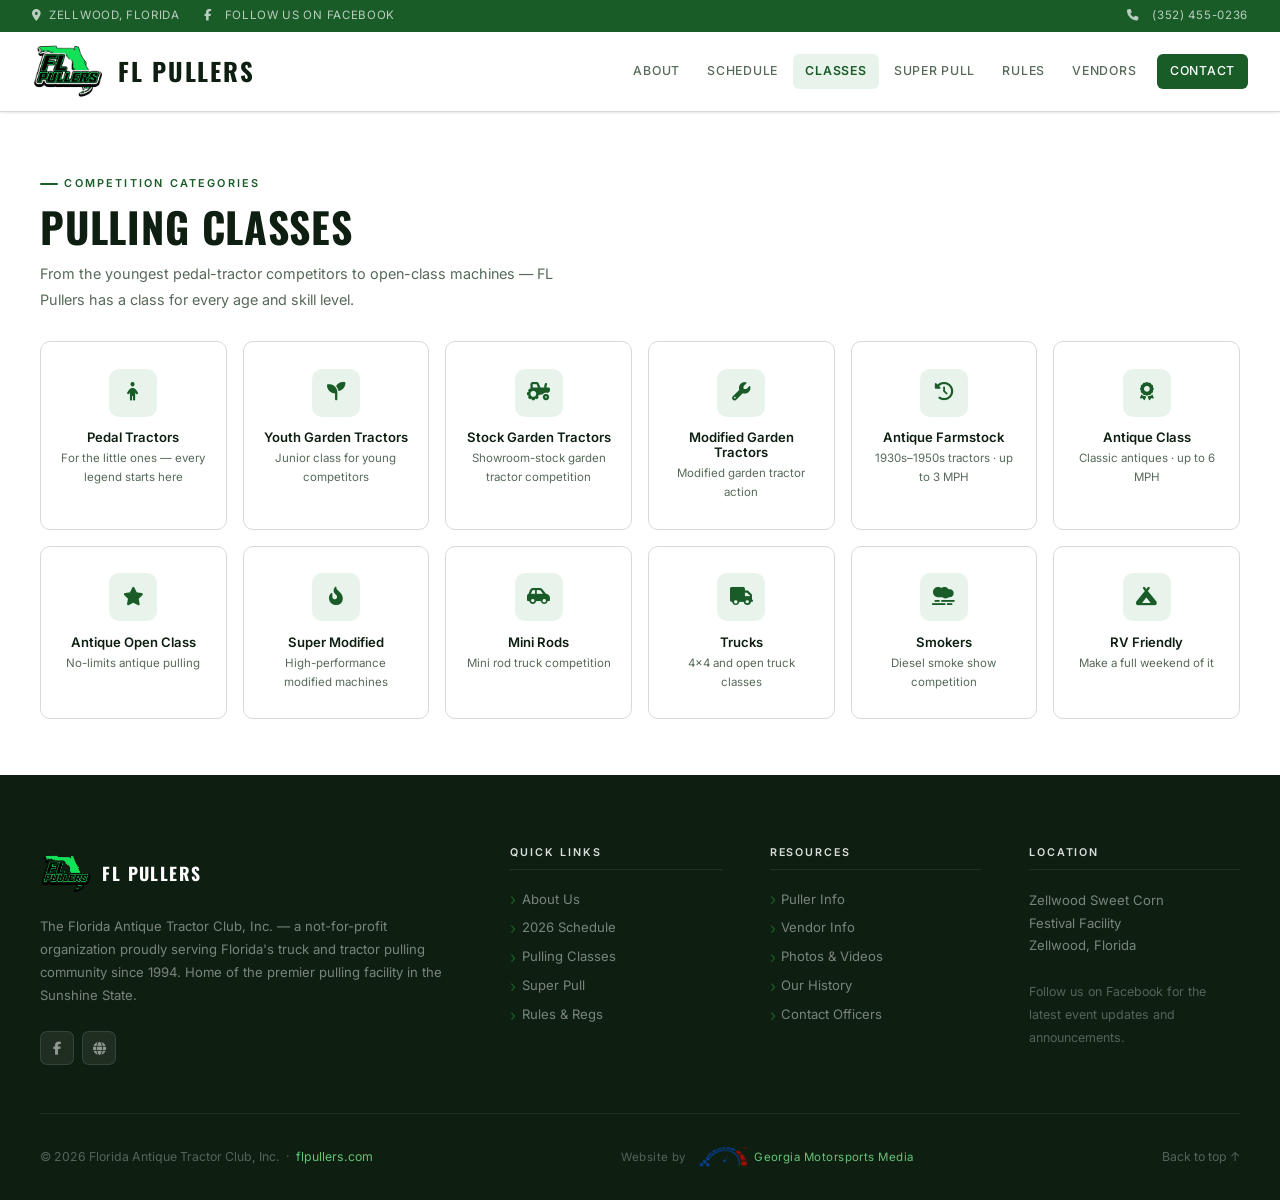
==== classes.html @ 12195579 "Initial commit — FL Pullers website" ====
﻿<!DOCTYPE html>
<html lang="en">
<head>
    <meta charset="UTF-8">
    <meta name="viewport" content="width=device-width, initial-scale=1.0">
    <title>Pulling Classes — FL Pullers | Florida Antique Tractor Club</title>
    <meta name="description" content="FL Pullers competition classes — pedal tractors, garden tractors, antique tractors, mini rods, trucks, smokers, and more. A class for every age and skill level.">
    <link rel="preconnect" href="https://fonts.googleapis.com">
    <link rel="preconnect" href="https://fonts.gstatic.com" crossorigin>
    <link href="https://fonts.googleapis.com/css2?family=Inter:wght@300;400;500;600;700&family=Oswald:wght@500;600;700&display=swap" rel="stylesheet">
    <link rel="stylesheet" href="https://cdnjs.cloudflare.com/ajax/libs/font-awesome/6.5.1/css/all.min.css">
    <link rel="stylesheet" href="styles.css">
    <!-- Google Analytics: paste your GA4 <script> tag here once you have a Measurement ID from analytics.google.com -->
</head>
<body>

<!-- TOPBAR -->
<div class="topbar">
    <div class="topbar-left">
        <span><i class="fas fa-map-marker-alt"></i>&nbsp; Zellwood, Florida</span>
        <a href="https://www.facebook.com/FLPULLERS" target="_blank" rel="noopener"><i class="fab fa-facebook-f"></i>&nbsp; Follow us on Facebook</a>
    </div>
    <div class="topbar-right">
        <a href="tel:3524550236"><i class="fas fa-phone"></i>&nbsp; (352) 455-0236</a>
    </div>
</div>

<!-- NAVBAR -->
<nav id="navbar">
    <a href="index.html" class="nav-logo">
        <div class="nav-logo-icon"><img src="images/flLogo.png" alt="FL Pullers Logo"></div>
        <div>
            <div class="nav-logo-text">FL PULLERS</div>
        </div>
    </a>
    <ul class="nav-links" id="navLinks">
        <li><a href="about.html">About</a></li>
        <li><a href="schedule.html">Schedule</a></li>
        <li><a href="classes.html" class="active">Classes</a></li>
        <li><a href="superpull.html">Super Pull</a></li>
        <li><a href="rules.html">Rules</a></li>
        <li><a href="vendors.html">Vendors</a></li>
        <li><a href="contact.html" class="nav-cta">Contact</a></li>
    </ul>
    <button class="hamburger" id="hamburger" aria-label="Open menu" onclick="toggleNav()">
        <span></span><span></span><span></span>
    </button>
</nav>

<!-- CLASSES -->
<section class="section section-alt">
    <div class="section-inner">
        <div class="section-header">
            <div class="eyebrow">Competition Categories</div>
            <h2 class="section-title">Pulling Classes</h2>
            <p class="section-sub">From the youngest pedal-tractor competitors to open-class machines — FL Pullers has a class for every age and skill level.</p>
        </div>
        <div class="classes-grid">
            <div class="class-card"><div class="class-ico"><i class="fas fa-child"></i></div><h3>Pedal Tractors</h3><p>For the little ones — every legend starts here</p></div>
            <div class="class-card"><div class="class-ico"><i class="fas fa-seedling"></i></div><h3>Youth Garden Tractors</h3><p>Junior class for young competitors</p></div>
            <div class="class-card"><div class="class-ico"><i class="fas fa-tractor"></i></div><h3>Stock Garden Tractors</h3><p>Showroom-stock garden tractor competition</p></div>
            <div class="class-card"><div class="class-ico"><i class="fas fa-wrench"></i></div><h3>Modified Garden Tractors</h3><p>Modified garden tractor action</p></div>
            <div class="class-card"><div class="class-ico"><i class="fas fa-history"></i></div><h3>Antique Farmstock</h3><p>1930s–1950s tractors &middot; up to 3 MPH</p></div>
            <div class="class-card"><div class="class-ico"><i class="fas fa-award"></i></div><h3>Antique Class</h3><p>Classic antiques &middot; up to 6 MPH</p></div>
            <div class="class-card"><div class="class-ico"><i class="fas fa-star"></i></div><h3>Antique Open Class</h3><p>No-limits antique pulling</p></div>
            <div class="class-card"><div class="class-ico"><i class="fas fa-fire-alt"></i></div><h3>Super Modified</h3><p>High-performance modified machines</p></div>
            <div class="class-card"><div class="class-ico"><i class="fas fa-car-side"></i></div><h3>Mini Rods</h3><p>Mini rod truck competition</p></div>
            <div class="class-card"><div class="class-ico"><i class="fas fa-truck"></i></div><h3>Trucks</h3><p>4&times;4 and open truck classes</p></div>
            <div class="class-card"><div class="class-ico"><i class="fas fa-smog"></i></div><h3>Smokers</h3><p>Diesel smoke show competition</p></div>
            <div class="class-card"><div class="class-ico"><i class="fas fa-campground"></i></div><h3>RV Friendly</h3><p>Make a full weekend of it</p></div>
        </div>
    </div>
</section>

<!-- FOOTER -->
<footer>
    <div class="footer-grid">
        <div>
            <div class="footer-logo">
                <div class="footer-logo-icon"><img src="images/flLogo.png" alt="FL Pullers Logo"></div>
                <div>
                    <div class="footer-logo-text">FL PULLERS</div>
                </div>
            </div>
            <p class="footer-brand-text">The Florida Antique Tractor Club, Inc. — a not-for-profit organization proudly serving Florida's truck and tractor pulling community since 1994. Home of the premier pulling facility in the Sunshine State.</p>
            <div class="socials">
                <a href="https://www.facebook.com/FLPULLERS" target="_blank" rel="noopener" class="social-btn" title="Facebook"><i class="fab fa-facebook-f"></i></a>
                <a href="https://www.flpullers.com" target="_blank" rel="noopener" class="social-btn" title="Official Website"><i class="fas fa-globe"></i></a>
            </div>
        </div>
        <div class="footer-col">
            <h4>Quick Links</h4>
            <ul class="footer-list">
                <li><a href="about.html">About Us</a></li>
                <li><a href="schedule.html">2026 Schedule</a></li>
                <li><a href="classes.html">Pulling Classes</a></li>
                <li><a href="superpull.html">Super Pull</a></li>
                <li><a href="rules.html">Rules &amp; Regs</a></li>
            </ul>
        </div>
        <div class="footer-col">
            <h4>Resources</h4>
            <ul class="footer-list">
                <li><a href="https://www.flpullers.com/puller-info/" target="_blank" rel="noopener">Puller Info</a></li>
                <li><a href="https://www.flpullers.com/vendor-info/" target="_blank" rel="noopener">Vendor Info</a></li>
                <li><a href="https://www.flpullers.com/pictures-and-videos/" target="_blank" rel="noopener">Photos &amp; Videos</a></li>
                <li><a href="https://www.flpullers.com/our-history/" target="_blank" rel="noopener">Our History</a></li>
                <li><a href="contact.html">Contact Officers</a></li>
            </ul>
        </div>
        <div class="footer-col">
            <h4>Location</h4>
            <p class="footer-addr">Zellwood Sweet Corn<br>Festival Facility<br>Zellwood, Florida<br><br><span style="color:rgba(255,255,255,.3);font-size:.78rem;">Follow us on Facebook for the latest event updates and announcements.</span></p>
        </div>
    </div>
    <div class="footer-bar">
        <p>&copy; 2026 Florida Antique Tractor Club, Inc. &nbsp;&middot;&nbsp; <a href="https://www.flpullers.com" target="_blank" rel="noopener">flpullers.com</a></p>
        <div class="footer-built-by">Website by&nbsp;<a href="https://georgiamotorsportsmedia.com" target="_blank" rel="noopener"><img src="images/gmm.png" alt="Georgia Motorsports Media"> Georgia Motorsports Media</a></div>
        <a href="#" class="back-top">Back to top &uarr;</a>
    </div>
</footer>

<script>
    const navbar    = document.getElementById('navbar');
    const hamburger = document.getElementById('hamburger');
    const navLinks  = document.getElementById('navLinks');

    function toggleNav() {
        const open = navLinks.classList.toggle('open');
        hamburger.classList.toggle('open', open);
        hamburger.setAttribute('aria-label', open ? 'Close menu' : 'Open menu');
    }

    window.addEventListener('scroll', () => {
        navbar.classList.toggle('elevated', window.scrollY > 10);
    });
</script>
</body>
</html>
---- styles.css ----
/* ================================================================
   DESIGN TOKENS
================================================================ */
:root {
    --green:        #1a5c28;
    --green-hover:  #154a21;
    --green-light:  #e8f4eb;
    --green-mid:    #c0d9c6;
    --orange:       #c95a0a;
    --orange-light: #fff3ec;
    --orange-mid:   #fddec8;
    --white:        #ffffff;
    --bg:           #f3f5f3;
    --bg-alt:       #edf0ed;
    --surface:      #ffffff;
    --border:       #d6dbd6;
    --border-dark:  #b4bfb4;
    --text-heading: #0e1f11;
    --text-body:    #2b3c2d;
    --text-muted:   #576a59;
    --text-light:   #8da090;
    --shadow-sm:    0 1px 3px rgba(0,0,0,.07), 0 1px 2px rgba(0,0,0,.04);
    --shadow-md:    0 4px 12px rgba(0,0,0,.09), 0 2px 4px rgba(0,0,0,.05);
    --shadow-lg:    0 10px 34px rgba(0,0,0,.10), 0 4px 8px rgba(0,0,0,.06);
}

/* ================================================================
   RESET & BASE
================================================================ */
*, *::before, *::after { margin: 0; padding: 0; box-sizing: border-box; }
html { scroll-behavior: smooth; }
body {
    background: var(--bg);
    color: var(--text-body);
    font-family: 'Inter', sans-serif;
    font-size: 15px;
    line-height: 1.65;
    overflow-x: hidden;
    -webkit-font-smoothing: antialiased;
}
h1,h2,h3,h4,h5 {
    font-family: 'Oswald', sans-serif;
    font-weight: 700;
    letter-spacing: 0.02em;
    text-transform: uppercase;
    color: var(--text-heading);
    line-height: 1.15;
}
a { color: inherit; text-decoration: none; }
img { max-width: 100%; display: block; }

::-webkit-scrollbar { width: 5px; }
::-webkit-scrollbar-track { background: var(--bg); }
::-webkit-scrollbar-thumb { background: var(--border-dark); border-radius: 3px; }

/* ================================================================
   TOPBAR
================================================================ */
.topbar {
    background: var(--green);
    padding: 0.4rem 2rem;
    display: flex;
    align-items: center;
    justify-content: space-between;
    font-size: 0.72rem;
    color: rgba(255,255,255,.7);
    letter-spacing: 0.06em;
    text-transform: uppercase;
}
.topbar a {
    color: rgba(255,255,255,.7);
    display: inline-flex;
    align-items: center;
    gap: 0.35rem;
    transition: color .2s;
}
.topbar a:hover { color: #fff; }
.topbar-left, .topbar-right { display: flex; align-items: center; gap: 1.5rem; }

/* ================================================================
   NAVBAR
================================================================ */
#navbar {
    position: sticky;
    top: 0;
    z-index: 900;
    background: var(--white);
    border-bottom: 1px solid var(--border);
    box-shadow: var(--shadow-sm);
    height: 80px;
    display: flex;
    align-items: center;
    justify-content: space-between;
    padding: 0 2rem;
    transition: box-shadow .25s;
}
#navbar.elevated { box-shadow: var(--shadow-md); }

.nav-logo {
    display: flex; align-items: center; gap: 0.85rem; flex-shrink: 0;
}
.nav-logo-icon {
    width: 72px; height: 72px; border-radius: 6px;
    background: none;
    display: flex; align-items: center; justify-content: center;
    flex-shrink: 0;
    overflow: hidden; padding: 0;
}
.nav-logo-icon img { width: 100%; height: 100%; object-fit: contain; display: block; }
.nav-logo-text {
    font-family: 'Oswald', sans-serif;
    font-size: 1.55rem; font-weight: 700;
    color: var(--text-heading); letter-spacing: 0.08em; line-height: 1;
}
.nav-logo-sub {
    font-family: 'Inter', sans-serif;
    font-weight: 400; font-size: 0.76rem;
    letter-spacing: 0.07em; color: var(--text-muted);
    text-transform: uppercase; margin-top: 0.2rem;
}

.nav-links {
    display: flex; list-style: none; align-items: center; gap: 0.1rem;
}
.nav-links a {
    display: block;
    padding: 0.45rem 0.8rem;
    font-size: 0.77rem; font-weight: 500;
    letter-spacing: 0.06em; text-transform: uppercase;
    color: var(--text-muted); border-radius: 6px;
    transition: background .2s, color .2s;
}
.nav-links a:hover { color: var(--green); background: var(--green-light); }
.nav-links a.active { color: var(--green); background: var(--green-light); font-weight: 600; }
.nav-links .nav-cta {
    background: var(--green); color: #fff !important;
    margin-left: 0.4rem; border-radius: 6px;
}
.nav-links .nav-cta:hover { background: var(--green-hover); }
.nav-links .nav-cta.active { background: var(--green-hover); }

.hamburger {
    display: none; flex-direction: column; gap: 5px;
    cursor: pointer; padding: 5px; background: none; border: none;
}
.hamburger span {
    display: block; width: 22px; height: 2px;
    background: var(--text-heading); border-radius: 2px;
    transition: transform .3s, opacity .3s;
}
.hamburger.open span:nth-child(1) { transform: translateY(7px) rotate(45deg); }
.hamburger.open span:nth-child(2) { opacity: 0; }
.hamburger.open span:nth-child(3) { transform: translateY(-7px) rotate(-45deg); }

/* ================================================================
   HERO
================================================================ */
#home {
    background: var(--white);
    border-bottom: 1px solid var(--border);
    padding: 3rem 2rem 3rem;
    position: relative;
    overflow: hidden;
}
#home::after {
    content: '';
    position: absolute;
    top: 0; right: 0;
    width: 42%; height: 100%;
    background: var(--green-light);
    clip-path: polygon(16% 0, 100% 0, 100% 100%, 0% 100%);
    pointer-events: none;
}
.hero-inner {
    position: relative; z-index: 2;
    max-width: 1200px; margin: 0 auto;
    display: grid; grid-template-columns: 1fr 1fr;
    gap: 2.5rem; align-items: center;
}
.hero-eyebrow {
    display: inline-flex; align-items: center; gap: 0.5rem;
    background: var(--green-light); border: 1px solid var(--green-mid);
    color: var(--green);
    padding: 0.3rem 0.85rem; border-radius: 4px;
    font-size: 0.7rem; font-weight: 600;
    letter-spacing: 0.14em; text-transform: uppercase;
    margin-bottom: 1.25rem;
}
.hero-h1 {
    font-size: clamp(2.8rem, 6vw, 5.5rem);
    line-height: 0.95; margin-bottom: 1rem;
    color: var(--text-heading);
}
.hero-h1 .accent { color: var(--green); display: block; }
.hero-h1 .sub {
    display: block;
    font-size: 0.38em; font-family: 'Inter', sans-serif;
    font-weight: 400; letter-spacing: 0.15em;
    text-transform: uppercase; color: var(--text-muted); margin-top: 0.55rem;
}
.hero-logo {
    margin-bottom: .75rem;
}
.hero-logo img {
    width: clamp(140px, 22vw, 260px);
    height: auto;
    object-fit: contain;
    display: block;
}
.hero-desc {
    font-size: 0.9rem; color: var(--text-muted);
    line-height: 1.7; max-width: 460px; margin-bottom: 1.25rem;
}
.hero-btns { display: flex; gap: 0.75rem; flex-wrap: wrap; }

/* Buttons */
.btn {
    display: inline-flex; align-items: center; gap: 0.45rem;
    font-family: 'Inter', sans-serif;
    font-size: 0.82rem; font-weight: 600;
    letter-spacing: 0.06em; text-transform: uppercase;
    padding: 0.75rem 1.5rem; border-radius: 6px;
    border: 1px solid transparent;
    transition: background .2s, transform .2s, box-shadow .2s, border-color .2s;
    cursor: pointer; white-space: nowrap;
}
.btn-primary { background: var(--green); color: #fff; box-shadow: 0 2px 8px rgba(26,92,40,.2); }
.btn-primary:hover { background: var(--green-hover); transform: translateY(-1px); box-shadow: 0 4px 14px rgba(26,92,40,.28); }
.btn-outline { background: transparent; color: var(--text-body); border-color: var(--border-dark); }
.btn-outline:hover { border-color: var(--green); color: var(--green); background: var(--green-light); transform: translateY(-1px); }

/* Hero stats card */
.hero-card {
    background: var(--white); border: 1px solid var(--border);
    border-radius: 14px; box-shadow: var(--shadow-lg); padding: 1.5rem;
    position: relative;
}
.hero-card::before {
    content: ''; position: absolute; inset: 0 0 auto 0;
    height: 4px; background: linear-gradient(90deg, var(--green), #4caf63);
    border-radius: 14px 14px 0 0;
}
.hc-label {
    font-size: 0.67rem; font-weight: 600; letter-spacing: 0.18em;
    text-transform: uppercase; color: var(--text-light); margin-bottom: .85rem;
}
.hc-grid {
    display: grid; grid-template-columns: repeat(5, 1fr);
    gap: 1px; background: var(--border);
    border-radius: 10px; overflow: hidden; margin-bottom: 1rem;
}
.hc-stat { background: var(--white); padding: .85rem .5rem; text-align: center; }
.hc-num {
    font-family: 'Oswald', sans-serif; font-size: 2rem;
    font-weight: 700; color: var(--green); line-height: 1; margin-bottom: 0.25rem;
}
.hc-lbl {
    font-size: 0.67rem; font-weight: 500;
    letter-spacing: 0.1em; text-transform: uppercase; color: var(--text-light);
}
.hc-next {
    background: var(--green-light); border: 1px solid var(--green-mid);
    border-radius: 8px; padding: 1rem 1.1rem;
    display: flex; align-items: center; gap: 0.85rem;
}
.hc-next-ico {
    width: 38px; height: 38px; border-radius: 7px;
    background: var(--green); color: #fff;
    display: flex; align-items: center; justify-content: center;
    font-size: 0.9rem; flex-shrink: 0;
}
.hc-next-sub { font-size: 0.64rem; font-weight: 600; letter-spacing: 0.14em; text-transform: uppercase; color: var(--text-muted); }
.hc-next-val { font-family: 'Oswald', sans-serif; font-size: 0.97rem; font-weight: 600; color: var(--text-heading); }

/* ================================================================
   SHARED SECTION
================================================================ */
.section { padding: 3.5rem 2rem; }
.section-alt { background: var(--white); }
.section-inner { max-width: 1200px; margin: 0 auto; }
.section-header { margin-bottom: 1.75rem; }

.eyebrow {
    display: inline-flex; align-items: center; gap: 0.4rem;
    font-size: 0.68rem; font-weight: 600; letter-spacing: 0.2em;
    text-transform: uppercase; color: var(--green); margin-bottom: 0.65rem;
}
.eyebrow::before {
    content: ''; display: block; width: 18px; height: 2px;
    background: var(--green); border-radius: 1px;
}
.section-title { font-size: clamp(1.65rem, 3.5vw, 2.6rem); margin-bottom: 0.65rem; }
.section-sub { font-size: 0.9rem; color: var(--text-muted); max-width: 540px; line-height: 1.8; }

/* ================================================================
   ABOUT
================================================================ */
.about-layout {
    display: grid; grid-template-columns: 1fr 1fr;
    gap: 5rem; align-items: center;
}
.about-body { font-size: 0.9rem; color: var(--text-muted); line-height: 1.9; }
.about-body p + p { margin-top: 0.85rem; }

.about-chips {
    display: grid; grid-template-columns: 1fr 1fr;
    gap: 0.75rem; margin-top: 2rem;
}
.chip {
    background: var(--bg-alt); border: 1px solid var(--border);
    border-radius: 8px; padding: 1rem;
    transition: border-color .2s, background .2s;
}
.chip:hover { border-color: var(--green); background: var(--green-light); }
.chip-ico { color: var(--green); font-size: 1rem; margin-bottom: 0.35rem; }
.chip h4 {
    font-size: 0.8rem; color: var(--text-heading);
    font-family: 'Inter', sans-serif; font-weight: 600;
    text-transform: none; letter-spacing: 0; margin-bottom: 0.1rem;
}
.chip p { font-size: 0.73rem; color: var(--text-muted); }

.club-card {
    background: var(--white); border: 1px solid var(--border);
    border-radius: 14px; padding: 2.5rem;
    box-shadow: var(--shadow-md); text-align: center; position: relative; overflow: hidden;
}
.club-card::before {
    content: ''; position: absolute; inset: 0 0 auto 0;
    height: 4px; background: linear-gradient(90deg, var(--green), #4caf63);
}
.club-emblem {
    width: 130px; height: 130px; border-radius: 12px;
    background: none; border: none;
    display: flex; align-items: center; justify-content: center;
    margin: 0 auto 1.5rem;
    overflow: hidden; padding: 0;
}
.club-emblem img { width: 100%; height: 100%; object-fit: contain; display: block; }
.club-card h3 { font-size: 1.35rem; margin-bottom: 0.2rem; }
.club-card-org {
    font-size: 0.7rem; font-weight: 600; letter-spacing: 0.18em;
    text-transform: uppercase; color: var(--green); margin-bottom: 1.1rem;
}
.club-card-desc { font-size: 0.87rem; color: var(--text-muted); line-height: 1.8; }
.card-stats-row {
    display: grid; grid-template-columns: repeat(3,1fr);
    background: var(--border); border-radius: 8px; overflow: hidden; margin-top: 1.75rem;
}
.csr {
    background: var(--bg); padding: 1rem 0.5rem; text-align: center;
}
.csr-num {
    font-family: 'Oswald', sans-serif; font-size: 1.65rem;
    font-weight: 700; color: var(--green); line-height: 1;
}
.csr-lbl {
    font-size: 0.62rem; font-weight: 500;
    text-transform: uppercase; letter-spacing: 0.1em; color: var(--text-light); margin-top: 0.2rem;
}

/* ================================================================
   SCHEDULE TABLE
================================================================ */
.schedule-table {
    width: 100%; border-collapse: separate; border-spacing: 0;
    background: var(--white); border: 1px solid var(--border);
    border-radius: 12px; overflow: hidden; box-shadow: var(--shadow-sm);
}
.schedule-table thead tr { background: var(--bg-alt); }
.schedule-table th {
    font-size: 0.67rem; font-weight: 600;
    font-family: 'Inter', sans-serif; letter-spacing: 0.14em;
    text-transform: uppercase; color: var(--text-muted);
    padding: 0.9rem 1.25rem; text-align: left;
    border-bottom: 1px solid var(--border);
}
.schedule-table tbody tr { border-bottom: 1px solid var(--border); transition: background .15s; }
.schedule-table tbody tr:last-child { border-bottom: none; }
.schedule-table tbody tr:hover { background: var(--bg); }
.schedule-table td { padding: 1.1rem 1.25rem; vertical-align: middle; font-size: 0.88rem; }

.date-chip {
    display: inline-block;
    background: var(--green-light); border: 1px solid var(--green-mid);
    color: var(--green);
    font-family: 'Oswald', sans-serif; font-size: 0.82rem; font-weight: 600;
    padding: 0.25rem 0.7rem; border-radius: 5px; white-space: nowrap;
}
.date-chip.hot {
    background: var(--orange-light); border-color: var(--orange-mid); color: var(--orange);
}

.evt-name { font-weight: 600; color: var(--text-heading); display: block; margin-bottom: 0.2rem; }
.evt-note { font-size: 0.78rem; color: var(--text-muted); }
.evt-time { font-size: 0.81rem; color: var(--text-muted); white-space: nowrap; line-height: 1.6; }

.badge {
    display: inline-flex; align-items: center; gap: 0.25rem;
    font-size: 0.64rem; font-weight: 600; letter-spacing: 0.1em;
    text-transform: uppercase; padding: 0.22rem 0.6rem;
    border-radius: 4px; white-space: nowrap;
}
.badge-green  { background: var(--green-light);  color: var(--green);  border: 1px solid var(--green-mid); }
.badge-orange { background: var(--orange-light); color: var(--orange); border: 1px solid var(--orange-mid); }

.sched-note {
    margin-top: 1.25rem; padding: 0.85rem 1.1rem;
    background: var(--bg); border: 1px solid var(--border); border-radius: 8px;
    display: flex; align-items: center; gap: 0.65rem;
    font-size: 0.82rem; color: var(--text-muted);
}
.sched-note i { color: var(--green); flex-shrink: 0; }

/* ================================================================
   CLASSES
================================================================ */
.classes-grid {
    display: grid;
    grid-template-columns: repeat(auto-fill, minmax(180px, 1fr));
    gap: 1rem;
}
.class-card {
    background: var(--white); border: 1px solid var(--border);
    border-radius: 10px; padding: 1.65rem 1.25rem; text-align: center;
    transition: transform .2s, border-color .2s, box-shadow .2s;
}
.class-card:hover { transform: translateY(-3px); border-color: var(--green); box-shadow: var(--shadow-md); }
.class-card:hover .class-ico { background: var(--green); color: #fff; }
.class-ico {
    width: 48px; height: 48px; border-radius: 10px;
    background: var(--green-light); color: var(--green);
    display: flex; align-items: center; justify-content: center;
    font-size: 1.15rem; margin: 0 auto 0.85rem;
    transition: background .2s, color .2s;
}
.class-card h3 {
    font-size: 0.82rem; color: var(--text-heading);
    font-family: 'Inter', sans-serif; font-weight: 600;
    text-transform: none; letter-spacing: 0; margin-bottom: 0.25rem;
}
.class-card p { font-size: 0.72rem; color: var(--text-muted); }

/* ================================================================
   SUPER PULL
================================================================ */
.sp-wrap {
    max-width: 1200px; margin: 0 auto;
    display: grid; grid-template-columns: 1fr 1fr;
    gap: 4.5rem; align-items: center;
    padding: 5.5rem 2rem;
}
.sp-kicker {
    display: inline-flex; align-items: center; gap: 0.4rem;
    background: var(--orange-light); border: 1px solid var(--orange-mid);
    color: var(--orange);
    font-size: 0.68rem; font-weight: 600;
    letter-spacing: 0.18em; text-transform: uppercase;
    padding: 0.3rem 0.8rem; border-radius: 4px; margin-bottom: 1rem;
}
.sp-details { display: flex; flex-direction: column; gap: 0.75rem; margin: 1.75rem 0 2rem; }
.sp-row {
    display: flex; gap: 0.9rem; align-items: flex-start;
    padding: 0.9rem 1rem;
    background: var(--bg-alt); border: 1px solid var(--border); border-radius: 8px;
}
.sp-ico {
    width: 34px; height: 34px; border-radius: 7px;
    background: var(--green-light); color: var(--green);
    display: flex; align-items: center; justify-content: center;
    font-size: 0.85rem; flex-shrink: 0; margin-top: 1px;
}
.sp-row h4 {
    font-size: 0.8rem; color: var(--text-heading);
    font-family: 'Inter', sans-serif; font-weight: 600;
    text-transform: none; letter-spacing: 0; margin-bottom: 0.12rem;
}
.sp-row p { font-size: 0.78rem; color: var(--text-muted); }
.sp-footnote { display: flex; align-items: center; gap: 0.5rem; font-size: 0.79rem; color: var(--text-muted); }
.sp-footnote i { color: var(--green); }

/* Super Pull — Puller Info Section */
.sp-info-wrap {
    max-width: 900px;
    margin: 0 auto;
    padding: 3rem 1.5rem 1rem;
}
.sp-info-grid {
    display: grid;
    grid-template-columns: repeat(auto-fit, minmax(200px, 1fr));
    gap: 1.1rem;
    margin-bottom: 1.5rem;
}
.sp-info-card {
    background: var(--white);
    border: 1px solid var(--border);
    border-radius: 12px;
    padding: 1.5rem 1.25rem;
    box-shadow: var(--shadow-sm);
}
.sp-info-icon {
    width: 42px; height: 42px;
    border-radius: 10px;
    background: var(--green-light);
    display: flex; align-items: center; justify-content: center;
    color: var(--green); font-size: 1.1rem;
    margin-bottom: .9rem;
}
.sp-info-card h4 {
    font-size: .82rem; font-weight: 700;
    text-transform: uppercase; letter-spacing: .08em;
    color: var(--text-heading); margin-bottom: .55rem;
}
.sp-info-card p {
    font-size: .84rem; color: var(--text-muted); line-height: 1.65;
}
.sp-info-card p strong { color: var(--text-body); }
.sp-contact-bar {
    display: flex; align-items: center; gap: .75rem; flex-wrap: wrap;
    background: var(--green-light);
    border: 1px solid var(--green-mid);
    border-radius: 9px;
    padding: .9rem 1.1rem;
    font-size: .87rem; color: var(--text-body);
}
.sp-contact-bar i { color: var(--green); flex-shrink: 0; }
.sp-contact-bar strong { color: var(--text-heading); }
.sp-contact-bar a { color: var(--green); font-weight: 600; text-decoration: none; }
.sp-contact-bar a:hover { text-decoration: underline; }

.sp-panel {
    background: var(--green); border-radius: 16px;
    padding: 3rem 2.5rem; color: #fff; text-align: center;
    position: relative; overflow: hidden;
    box-shadow: var(--shadow-lg);
}
.sp-panel::before {
    content: '';
    position: absolute; inset: 0;
    background: url("data:image/svg+xml,%3Csvg width='60' height='60' viewBox='0 0 60 60' xmlns='http://www.w3.org/2000/svg'%3E%3Cg fill='none'%3E%3Cg fill='%23ffffff' fill-opacity='0.04'%3E%3Cpath d='M36 34v-4h-2v4h-4v2h4v4h2v-4h4v-2h-4zm0-30V0h-2v4h-4v2h4v4h2V6h4V4h-4zM6 34v-4H4v4H0v2h4v4h2v-4h4v-2H6zM6 4V0H4v4H0v2h4v4h2V6h4V4H6z'/%3E%3C/g%3E%3C/g%3E%3C/svg%3E");
}
.sp-wm {
    position: absolute; font-family: 'Oswald', sans-serif;
    font-size: 6.5rem; font-weight: 700;
    color: rgba(255,255,255,.06);
    bottom: -0.75rem; right: 0.5rem; line-height: 1;
    pointer-events: none; text-transform: uppercase;
}
.sp-circle {
    width: 110px; height: 110px; border-radius: 10px;
    background: none; border: none;
    display: flex; align-items: center; justify-content: center;
    margin: 0 auto 1.5rem; position: relative;
    overflow: hidden; padding: 0;
}
.sp-circle img { width: 100%; height: 100%; object-fit: contain; display: block; }
.sp-panel-title { font-size: 1.65rem; font-weight: 700; margin-bottom: 0.2rem; position: relative; }
.sp-panel-loc { font-size: 0.75rem; letter-spacing: 0.16em; text-transform: uppercase; opacity: .6; margin-bottom: 2rem; position: relative; }
.sp-nights { display: grid; grid-template-columns: 1fr 1fr; gap: 0.75rem; position: relative; }
.sp-night {
    background: rgba(255,255,255,.1); border: 1px solid rgba(255,255,255,.15);
    border-radius: 8px; padding: 1rem;
}
.sp-nl { font-size: 0.6rem; letter-spacing: 0.18em; text-transform: uppercase; opacity: .6; margin-bottom: 0.2rem; }
.sp-nd { font-family: 'Oswald', sans-serif; font-size: 1.1rem; font-weight: 600; }

/* ================================================================
   QUOTE BAND
================================================================ */
.quote-band {
    background: var(--green);
    padding: 5rem 2rem; text-align: center; position: relative; overflow: hidden;
}
.quote-band::before {
    content: '\201C'; font-family: 'Oswald', sans-serif;
    font-size: 20rem; color: rgba(255,255,255,.04);
    position: absolute; top: -5rem; left: 0.5rem;
    line-height: 1; pointer-events: none;
}
.quote-band blockquote {
    font-family: 'Oswald', sans-serif;
    font-size: clamp(1rem, 2.5vw, 1.6rem);
    color: rgba(255,255,255,.92); font-weight: 500; letter-spacing: 0.02em;
    max-width: 800px; margin: 0 auto 1.1rem; position: relative;
}
.quote-band cite {
    font-size: 0.77rem; font-style: normal;
    color: rgba(255,255,255,.5); letter-spacing: 0.14em;
    text-transform: uppercase; position: relative;
}

/* ================================================================
   HOME PAGE — UPCOMING EVENTS PREVIEW
================================================================ */
.hp-events-section { background: var(--bg); }

/* ── Grid styles kept for possible reuse ── */
.hp-events-grid { display: grid; grid-template-columns: 1.5fr 1fr 1fr; gap: 1.1rem; margin-bottom: 1.5rem; }
@media (max-width: 820px) { .hp-events-grid { grid-template-columns: 1fr 1fr; } .hp-event-featured { grid-column: 1 / -1; } }
@media (max-width: 500px)  { .hp-events-grid { grid-template-columns: 1fr; } }

/* ================================================================
   EVENT CAROUSEL
================================================================ */
.evtc-wrap {
    display: flex;
    align-items: center;
    gap: .75rem;
    margin-bottom: 1rem;
}
.evtc-track-outer {
    flex: 1;
    overflow: hidden;
    border-radius: 14px;
}
.evtc-track {
    display: flex;
    transition: transform .35s cubic-bezier(.4,0,.2,1);
    will-change: transform;
}
.evtc-slide {
    flex: 0 0 100%;
    background: var(--white);
    border: 1.5px solid var(--border);
    border-radius: 14px;
    padding: .75rem 1rem;
    box-shadow: var(--shadow-sm);
    display: flex;
    flex-direction: row;
    align-items: center;
    gap: .9rem;
    box-sizing: border-box;
}
.evtc-col-l {
    flex-shrink: 0;
    display: flex;
    flex-direction: column;
    align-items: center;
    text-align: center;
    gap: .3rem;
    min-width: 72px;
    padding-right: .9rem;
    border-right: 1px solid var(--border);
}
.evtc-col-r {
    flex: 1;
    display: flex;
    flex-direction: column;
    gap: .18rem;
    min-width: 0;
}
/* Past events */
.evtc-past {
    background: #f9faf9;
    opacity: .7;
}
/* Next up accent */
.evtc-next {
    border-color: var(--green);
    box-shadow: 0 0 0 3px rgba(26,92,40,.12);
}
/* Featured event accent */
.evtc-featured {
    border-color: var(--orange);
    box-shadow: 0 0 0 3px rgba(201,90,10,.1);
    background: linear-gradient(135deg, #fff 0%, #fff8f4 100%);
}
.evtc-status {
    font-size: .7rem; font-weight: 700;
    text-transform: uppercase; letter-spacing: .12em;
    color: var(--text-muted);
}
.evtc-status-next { color: var(--green); }
.evtc-date {
    font-family: 'Oswald', sans-serif;
    font-size: clamp(1.05rem, 2.5vw, 1.4rem);
    font-weight: 700; color: var(--green); line-height: 1.1;
}
.evtc-featured .evtc-date { color: var(--orange); }
.evtc-next    .evtc-date { color: var(--green); }
.evtc-past    .evtc-date { color: #999; }
.evtc-name {
    font-size: 1.05rem; font-weight: 700; color: var(--text-heading);
}
.evtc-note {
    font-size: .82rem; color: var(--text-muted); font-style: italic;
}
.evtc-time {
    font-size: .82rem; color: var(--text-muted);
    display: flex; align-items: center; gap: .4rem;
}
.evtc-time i { color: var(--green); flex-shrink: 0; }
.evtc-btn {
    margin-top: .25rem;
    align-self: flex-start;
    font-size: .82rem !important;
}
/* Arrow buttons — hide on mobile, show below instead */
.evtc-arrow {
    flex-shrink: 0;
    width: 42px; height: 42px;
    border-radius: 50%;
    border: 1.5px solid var(--border);
    background: var(--white);
    font-size: 1rem;
    cursor: pointer;
    display: flex; align-items: center; justify-content: center;
    transition: background .15s, border-color .15s, color .15s;
    color: var(--text-heading);
    box-shadow: var(--shadow-sm);
}
.evtc-arrow:hover  { background: var(--green); border-color: var(--green); color: #fff; }
.evtc-arrow:disabled { opacity: .3; cursor: default; }
@media (max-width: 560px) {
    .evtc-wrap { gap: 0; }
    .evtc-arrow { display: none; }
    .evtc-slide { padding: .65rem .75rem; gap: .6rem; }
    .evtc-col-l { min-width: 58px; padding-right: .6rem; }
    .evtc-dots { gap: .55rem; margin-bottom: .75rem; }
    .evtc-dot  { width: 10px; height: 10px; }
}
/* Dots */
.evtc-dots {
    display: flex;
    justify-content: center;
    gap: .45rem;
    margin-bottom: .5rem;
}
.evtc-dot {
    width: 9px; height: 9px;
    border-radius: 50%;
    border: none;
    background: var(--border);
    cursor: pointer;
    padding: 0;
    transition: background .2s, transform .2s;
}
.evtc-dot.active {
    background: var(--green);
    transform: scale(1.3);
}
.hp-events-footer {
    display: flex;
    align-items: center;
    justify-content: space-between;
    flex-wrap: wrap;
    gap: 1rem;
}
.hp-fb-note {
    font-size: .83rem; color: var(--text-muted);
    display: flex; align-items: center; gap: .4rem;
}
.hp-fb-note i { color: #1877f2; }
.hp-fb-note a { color: var(--green); font-weight: 600; text-decoration: none; }
.hp-fb-note a:hover { text-decoration: underline; }
/* Badge for past events */
.badge-past {
    background: #f0f0f0; color: #888;
    border: 1px solid #ddd;
    font-size: .72rem; font-weight: 600;
    padding: .25rem .6rem; border-radius: 99px;
    display: inline-flex; align-items: center; gap: .3rem;
}

/* ================================================================
   RULES
================================================================ */
.rules-grid {
    display: grid;
    grid-template-columns: repeat(auto-fill, minmax(260px, 1fr));
    gap: 1rem;
}
.rule-card {
    display: flex; align-items: center; gap: 1rem;
    background: var(--white); border: 1px solid var(--border);
    border-radius: 10px; padding: 1.2rem 1.3rem;
    transition: border-color .2s, box-shadow .2s, transform .2s;
}
.rule-card:hover { border-color: var(--green); box-shadow: var(--shadow-md); transform: translateY(-2px); }
.rule-ico {
    width: 42px; height: 42px; border-radius: 8px;
    background: var(--orange-light); color: var(--orange);
    display: flex; align-items: center; justify-content: center;
    font-size: 1.1rem; flex-shrink: 0;
    transition: background .2s, color .2s;
}
.rule-card:hover .rule-ico { background: var(--orange); color: #fff; }
.rule-info h3 {
    font-size: 0.87rem; color: var(--text-heading);
    font-family: 'Inter', sans-serif; font-weight: 600;
    text-transform: none; letter-spacing: 0; margin-bottom: 0.15rem;
}
.rule-info p { font-size: 0.73rem; color: var(--text-muted); }
.rule-arr { margin-left: auto; color: var(--text-light); font-size: 0.78rem; flex-shrink: 0; transition: color .2s; }
.rule-card:hover .rule-arr { color: var(--green); }

/* ================================================================
   VENDOR
================================================================ */
.vendor-layout {
    display: grid; grid-template-columns: 1fr 1fr;
    gap: 4rem; align-items: start;
}
.perks { display: flex; flex-direction: column; gap: 0.85rem; margin-bottom: 2rem; }
.perk {
    display: flex; gap: 0.85rem; align-items: flex-start;
    padding: 1rem; background: var(--bg-alt);
    border: 1px solid var(--border); border-radius: 8px;
    transition: border-color .2s;
}
.perk:hover { border-color: var(--green); }
.perk-ico {
    width: 34px; height: 34px; border-radius: 7px;
    background: var(--green-light); color: var(--green);
    display: flex; align-items: center; justify-content: center;
    font-size: 0.85rem; flex-shrink: 0;
}
.perk h4 {
    font-size: 0.84rem; color: var(--text-heading);
    font-family: 'Inter', sans-serif; font-weight: 600;
    text-transform: none; letter-spacing: 0; margin-bottom: 0.1rem;
}
.perk p { font-size: 0.77rem; color: var(--text-muted); }

.venue-card {
    background: var(--white); border: 1px solid var(--border);
    border-radius: 12px; padding: 2rem;
    box-shadow: var(--shadow-sm); position: relative; overflow: hidden;
}
.venue-card::before {
    content: ''; position: absolute; inset: 0 0 auto 0;
    height: 3px; background: linear-gradient(90deg, var(--green), #4caf63);
}
.venue-card h3 { font-size: 1rem; margin-bottom: 0.15rem; }
.venue-vc-sub {
    font-size: 0.7rem; font-weight: 600; letter-spacing: 0.15em;
    text-transform: uppercase; color: var(--green); margin-bottom: 1.5rem;
}
.venue-rows { display: flex; flex-direction: column; gap: 0.85rem; }
.venue-row { display: flex; gap: 0.75rem; align-items: flex-start; }
.venue-row i { color: var(--green); margin-top: 3px; font-size: 0.8rem; flex-shrink: 0; width: 16px; text-align: center; }
.venue-row strong { display: block; font-size: 0.82rem; color: var(--text-heading); margin-bottom: 0.1rem; }
.venue-row p { font-size: 0.77rem; color: var(--text-muted); }

/* ================================================================
   VENDOR INFO BLOCK
================================================================ */
.vend-info-block {
    margin-top: 3.5rem;
    padding-top: 3rem;
    border-top: 1.5px solid var(--border);
}
.vend-info-grid {
    display: grid;
    grid-template-columns: 220px 1fr;
    gap: 1.25rem;
    margin-bottom: 1.5rem;
}
@media (max-width: 640px) {
    .vend-info-grid { grid-template-columns: 1fr; }
}
.vend-info-card {
    background: var(--white);
    border: 1px solid var(--border);
    border-radius: 12px;
    padding: 1.75rem 1.5rem;
    box-shadow: var(--shadow-sm);
}
.vend-info-icon {
    width: 44px; height: 44px;
    border-radius: 10px;
    background: var(--green-light);
    display: flex; align-items: center; justify-content: center;
    color: var(--green);
    font-size: 1.15rem;
    margin-bottom: 1rem;
}
.vend-info-card h4 {
    font-size: 0.82rem; font-weight: 700;
    text-transform: uppercase; letter-spacing: 0.1em;
    color: var(--text-muted); margin-bottom: 0.75rem;
}
.vend-price { text-align: center; }
.vend-price .vend-info-icon { margin: 0 auto 1rem; }
.vend-price-num {
    font-family: 'Oswald', sans-serif;
    font-size: 2.8rem; font-weight: 700;
    color: var(--green); line-height: 1; margin-bottom: 0.35rem;
}
.vend-price-num span { font-size: 1.1rem; color: var(--text-muted); font-family: 'Inter', sans-serif; font-weight: 500; }
.vend-price p { font-size: 0.8rem; color: var(--text-muted); }
.vend-rules-list {
    list-style: none;
    display: flex; flex-direction: column; gap: 0.7rem;
}
.vend-rules-list li {
    display: flex; align-items: flex-start; gap: 0.6rem;
    font-size: 0.87rem; color: var(--text-body); line-height: 1.5;
}
.vend-rules-list li i {
    color: var(--green); font-size: 0.8rem;
    margin-top: 3px; flex-shrink: 0; width: 16px; text-align: center;
}
.vend-contact-note {
    font-size: 0.85rem; color: var(--text-muted);
    background: var(--green-light);
    border: 1px solid var(--green-mid);
    border-radius: 8px;
    padding: 0.9rem 1.1rem;
    display: flex; align-items: center; gap: 0.6rem; flex-wrap: wrap;
}
.vend-contact-note i { color: var(--green); flex-shrink: 0; }
.vend-contact-note a { color: var(--green); font-weight: 600; text-decoration: none; }
.vend-contact-note a:hover { text-decoration: underline; }

/* ================================================================
   OFFICERS
================================================================ */
.officers-grid {
    display: grid;
    grid-template-columns: repeat(auto-fill, minmax(210px, 1fr));
    gap: 1rem;
}
.officer-card {
    background: var(--white); border: 1px solid var(--border);
    border-radius: 10px; padding: 1.65rem; text-align: center;
    box-shadow: var(--shadow-sm);
    transition: transform .2s, border-color .2s, box-shadow .2s;
}
.officer-card:hover { transform: translateY(-3px); border-color: var(--green); box-shadow: var(--shadow-md); }
.officer-av {
    width: 60px; height: 60px; border-radius: 50%;
    background: var(--green-light); border: 2px solid var(--green-mid);
    display: flex; align-items: center; justify-content: center;
    font-family: 'Oswald', sans-serif; font-size: 1.25rem; font-weight: 700;
    color: var(--green); margin: 0 auto 0.9rem;
}
.officer-card h3 {
    font-size: 0.95rem; font-family: 'Inter', sans-serif;
    font-weight: 600; text-transform: none; letter-spacing: 0; margin-bottom: 0.2rem;
}
.officer-role {
    font-size: 0.67rem; font-weight: 600;
    letter-spacing: 0.14em; text-transform: uppercase;
    color: var(--green); margin-bottom: 0.8rem;
}
.officer-tel {
    display: inline-flex; align-items: center; gap: 0.35rem;
    font-size: 0.8rem; color: var(--text-muted); transition: color .2s;
}
.officer-tel:hover { color: var(--green); }
.officer-tel i { font-size: 0.72rem; }

.board-divider {
    display: flex; align-items: center; gap: 1rem;
    margin: 3rem 0 1.5rem;
}
.board-divider span {
    font-size: 0.67rem; font-weight: 600;
    letter-spacing: 0.18em; text-transform: uppercase;
    color: var(--text-muted); white-space: nowrap;
}
.board-divider::before, .board-divider::after { content: ''; flex: 1; height: 1px; background: var(--border); }

.board-grid {
    display: grid;
    grid-template-columns: repeat(auto-fill, minmax(195px, 1fr));
    gap: 0.75rem;
}
.board-card {
    display: flex; align-items: center; gap: 0.75rem;
    background: var(--white); border: 1px solid var(--border);
    border-radius: 8px; padding: 0.85rem;
    transition: border-color .2s;
}
.board-card:hover { border-color: var(--green); }
.board-av {
    width: 36px; height: 36px; border-radius: 50%;
    background: var(--bg-alt); border: 1px solid var(--border);
    display: flex; align-items: center; justify-content: center;
    font-family: 'Oswald', sans-serif; font-size: 0.72rem;
    font-weight: 600; color: var(--text-muted); flex-shrink: 0;
}
.board-name { font-size: 0.82rem; font-weight: 600; color: var(--text-heading); margin-bottom: 0.1rem; }
.board-tel { font-size: 0.74rem; color: var(--text-muted); transition: color .2s; display: block; }
.board-tel:hover { color: var(--green); }

/* ================================================================
   FOOTER
================================================================ */
footer {
    background: var(--text-heading);
    color: rgba(255,255,255,.6);
    padding: 4.5rem 2rem 2rem;
}
.footer-grid {
    max-width: 1200px; margin: 0 auto 3rem;
    display: grid; grid-template-columns: 2fr 1fr 1fr 1fr;
    gap: 3rem;
}
.footer-logo { display: flex; align-items: center; gap: 0.65rem; margin-bottom: 1rem; }
.footer-logo-icon {
    width: 52px; height: 52px; border-radius: 6px;
    background: none;
    display: flex; align-items: center; justify-content: center;
    flex-shrink: 0;
    overflow: hidden; padding: 0;
}
.footer-logo-icon img { width: 100%; height: 100%; object-fit: contain; display: block; }
.footer-logo-text { font-family: 'Oswald', sans-serif; font-size: 1.1rem; font-weight: 700; color: #fff; letter-spacing: 0.08em; }
.footer-logo-sub { font-size: 0.63rem; color: rgba(255,255,255,.4); letter-spacing: 0.07em; text-transform: uppercase; }
.footer-brand-text { font-size: 0.82rem; line-height: 1.75; margin-bottom: 1.5rem; color: rgba(255,255,255,.45); }
.socials { display: flex; gap: 0.5rem; }
.social-btn {
    width: 34px; height: 34px; border-radius: 7px;
    background: rgba(255,255,255,.07); border: 1px solid rgba(255,255,255,.1);
    color: rgba(255,255,255,.5);
    display: flex; align-items: center; justify-content: center;
    font-size: 0.82rem; transition: background .2s, color .2s, border-color .2s;
}
.social-btn:hover { background: var(--green); color: #fff; border-color: var(--green); }
.footer-col h4 {
    font-size: 0.67rem; font-weight: 600; letter-spacing: 0.18em;
    text-transform: uppercase; color: rgba(255,255,255,.85);
    font-family: 'Inter', sans-serif;
    margin-bottom: 1.15rem; padding-bottom: 0.6rem;
    border-bottom: 1px solid rgba(255,255,255,.08);
}
.footer-list { list-style: none; display: flex; flex-direction: column; gap: 0.45rem; }
.footer-list a {
    font-size: 0.82rem; color: rgba(255,255,255,.45);
    display: flex; align-items: center; gap: 0.35rem;
    transition: color .2s;
}
.footer-list a::before { content: '›'; color: var(--green); font-size: 1rem; line-height: 1; }
.footer-list a:hover { color: #fff; }
.footer-addr { font-size: 0.82rem; line-height: 1.75; color: rgba(255,255,255,.45); }
.footer-bar {
    max-width: 1200px; margin: 0 auto;
    padding-top: 2rem; border-top: 1px solid rgba(255,255,255,.07);
    display: flex; justify-content: space-between; align-items: center; flex-wrap: wrap; gap: 1rem;
}
.footer-built-by {
    display: flex; align-items: center; gap: 0.5rem;
    font-size: 0.72rem; color: rgba(255,255,255,.3); letter-spacing: 0.04em;
}
.footer-built-by a {
    display: flex; align-items: center; gap: 0.45rem;
    color: rgba(255,255,255,.45); transition: color .2s;
}
.footer-built-by a:hover { color: #fff; }
.footer-built-by img {
    height: 22px; width: auto; object-fit: contain;
    opacity: 0.6; transition: opacity .2s;
}
.footer-built-by a:hover img { opacity: 1; }
.footer-bar p { font-size: 0.77rem; color: rgba(255,255,255,.3); }
.footer-bar a { color: rgba(99,195,120,1); transition: color .2s; }
.footer-bar a:hover { color: #7dd896; }
.back-top { font-size: 0.77rem; color: rgba(255,255,255,.3) !important; transition: color .2s; }
.back-top:hover { color: rgba(255,255,255,.8) !important; }

/* ================================================================
   RESPONSIVE
================================================================ */
@media (max-width: 1024px) {
    .footer-grid { grid-template-columns: 1fr 1fr; }
    .about-layout { gap: 3rem; }
}
@media (max-width: 860px) {
    .hamburger { display: flex; }
    #navbar .nav-links {
        display: none;
        position: absolute; top: 80px; left: 0; right: 0;
        background: var(--white); border-bottom: 1px solid var(--border);
        padding: 1rem 1.5rem 1.5rem;
        flex-direction: column; box-shadow: var(--shadow-md); gap: 0.2rem;
    }
    #navbar .nav-links.open { display: flex; }
    .nav-links a { padding: 0.65rem 0.75rem; font-size: 0.85rem; }
    .nav-links .nav-cta { margin-left: 0; }
    .hero-inner { grid-template-columns: 1fr; gap: 2.5rem; }
    #home::after { display: none; }
    .about-layout, .sp-wrap, .vendor-layout { grid-template-columns: 1fr; gap: 2.5rem; }
    .sp-wrap { padding: 4rem 0; }
    .schedule-table thead { display: none; }
    .schedule-table tr { display: block; padding: 0.75rem 0; border-bottom: 1px solid var(--border); }
    .schedule-table td {
        display: flex; align-items: center; gap: 0.6rem;
        padding: 0.4rem 1rem; border: none;
    }
    .schedule-table td::before {
        content: attr(data-label);
        font-size: 0.65rem; font-weight: 600;
        letter-spacing: 0.12em; text-transform: uppercase;
        color: var(--text-light); min-width: 68px;
    }
}
@media (max-width: 560px) {
    .section { padding: 4rem 1.25rem; }
    .footer-grid { grid-template-columns: 1fr; gap: 2rem; }
    .about-chips, .classes-grid { grid-template-columns: 1fr 1fr; }
    .topbar-left a { display: none; }
}
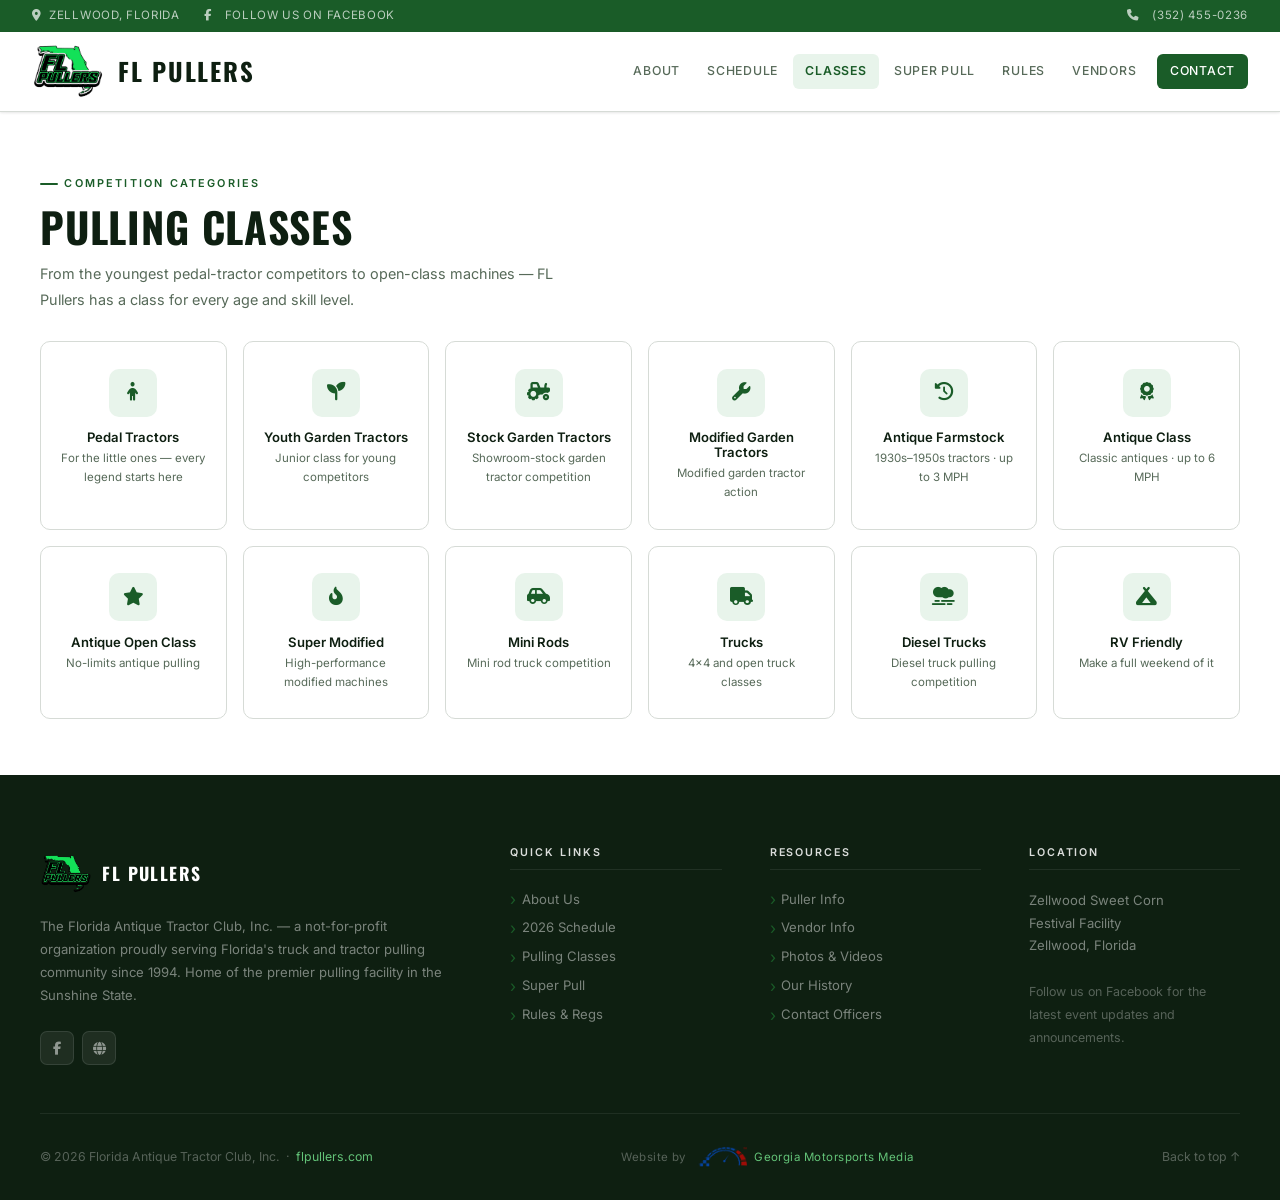
==== commit 915b6863: "Rename Smokers class to Diesel Trucks" ====
--- a/classes.html
+++ b/classes.html
@@ -4,7 +4,7 @@
     <meta charset="UTF-8">
     <meta name="viewport" content="width=device-width, initial-scale=1.0">
     <title>Pulling Classes — FL Pullers | Florida Antique Tractor Club</title>
-    <meta name="description" content="FL Pullers competition classes — pedal tractors, garden tractors, antique tractors, mini rods, trucks, smokers, and more. A class for every age and skill level.">
+    <meta name="description" content="FL Pullers competition classes — pedal tractors, garden tractors, antique tractors, mini rods, trucks, diesel trucks, and more. A class for every age and skill level.">
     <link rel="preconnect" href="https://fonts.googleapis.com">
     <link rel="preconnect" href="https://fonts.gstatic.com" crossorigin>
     <link href="https://fonts.googleapis.com/css2?family=Inter:wght@300;400;500;600;700&family=Oswald:wght@500;600;700&display=swap" rel="stylesheet">
@@ -66,7 +66,7 @@
             <div class="class-card"><div class="class-ico"><i class="fas fa-fire-alt"></i></div><h3>Super Modified</h3><p>High-performance modified machines</p></div>
             <div class="class-card"><div class="class-ico"><i class="fas fa-car-side"></i></div><h3>Mini Rods</h3><p>Mini rod truck competition</p></div>
             <div class="class-card"><div class="class-ico"><i class="fas fa-truck"></i></div><h3>Trucks</h3><p>4&times;4 and open truck classes</p></div>
-            <div class="class-card"><div class="class-ico"><i class="fas fa-smog"></i></div><h3>Smokers</h3><p>Diesel smoke show competition</p></div>
+            <div class="class-card"><div class="class-ico"><i class="fas fa-smog"></i></div><h3>Diesel Trucks</h3><p>Diesel truck pulling competition</p></div>
             <div class="class-card"><div class="class-ico"><i class="fas fa-campground"></i></div><h3>RV Friendly</h3><p>Make a full weekend of it</p></div>
         </div>
     </div>
--- a/styles.css
+++ b/styles.css
@@ -1079,8 +1079,30 @@
     #navbar .nav-links.open { display: flex; }
     .nav-links a { padding: 0.65rem 0.75rem; font-size: 0.85rem; }
     .nav-links .nav-cta { margin-left: 0; }
-    .hero-inner { grid-template-columns: 1fr; gap: 2.5rem; }
+
+    /* Hero */
+    #home { padding: 2rem 1.25rem; }
+    .hero-inner {
+        grid-template-columns: 1fr;
+        gap: 1.25rem;
+        text-align: center;
+    }
+    .hero-logo { display: flex; justify-content: center; }
+    .hero-logo img { width: clamp(100px, 28vw, 160px); }
+    .hero-desc { margin-left: auto; margin-right: auto; }
+    .hero-btns { justify-content: center; }
+    .hero-card { padding: 1rem; }
     #home::after { display: none; }
+
+    /* Stats — flex so all 5 stay in one row, equal width */
+    .hc-grid {
+        display: flex;
+        overflow: visible;
+    }
+    .hc-stat { flex: 1 1 0; min-width: 0; }
+    .hc-num { font-size: 1.35rem; }
+    .hc-lbl { font-size: 0.56rem; letter-spacing: 0.06em; line-height: 1.3; }
+
     .about-layout, .sp-wrap, .vendor-layout { grid-template-columns: 1fr; gap: 2.5rem; }
     .sp-wrap { padding: 4rem 0; }
     .schedule-table thead { display: none; }
@@ -1096,9 +1118,32 @@
         color: var(--text-light); min-width: 68px;
     }
 }
-@media (max-width: 560px) {
-    .section { padding: 4rem 1.25rem; }
+@media (max-width: 480px) {
+    .section { padding: 2rem 1rem; }
+    #home { padding: 1.5rem 1rem; }
     .footer-grid { grid-template-columns: 1fr; gap: 2rem; }
     .about-chips, .classes-grid { grid-template-columns: 1fr 1fr; }
     .topbar-left a { display: none; }
-}
+    /* Stats — further reduce on small phones */
+    .hc-num { font-size: 1.05rem; }
+    .hc-lbl { font-size: 0.48rem; letter-spacing: 0.04em; }
+    .hc-stat { padding: .65rem .2rem; }
+    /* Carousel */
+    .evtc-wrap { gap: 0; }
+    .evtc-arrow { display: none; }
+    .evtc-slide { padding: .65rem .75rem; gap: .6rem; flex-direction: column; }
+    .evtc-col-l {
+        flex-direction: row;
+        align-items: center;
+        justify-content: flex-start;
+        border-right: none;
+        border-bottom: 1px solid var(--border);
+        padding-right: 0;
+        padding-bottom: .5rem;
+        min-width: unset;
+        gap: .6rem;
+    }
+    .evtc-col-l .evtc-date { font-size: 1.1rem; }
+    .evtc-dots { gap: .55rem; margin-bottom: .75rem; }
+    .evtc-dot  { width: 10px; height: 10px; }
+}
